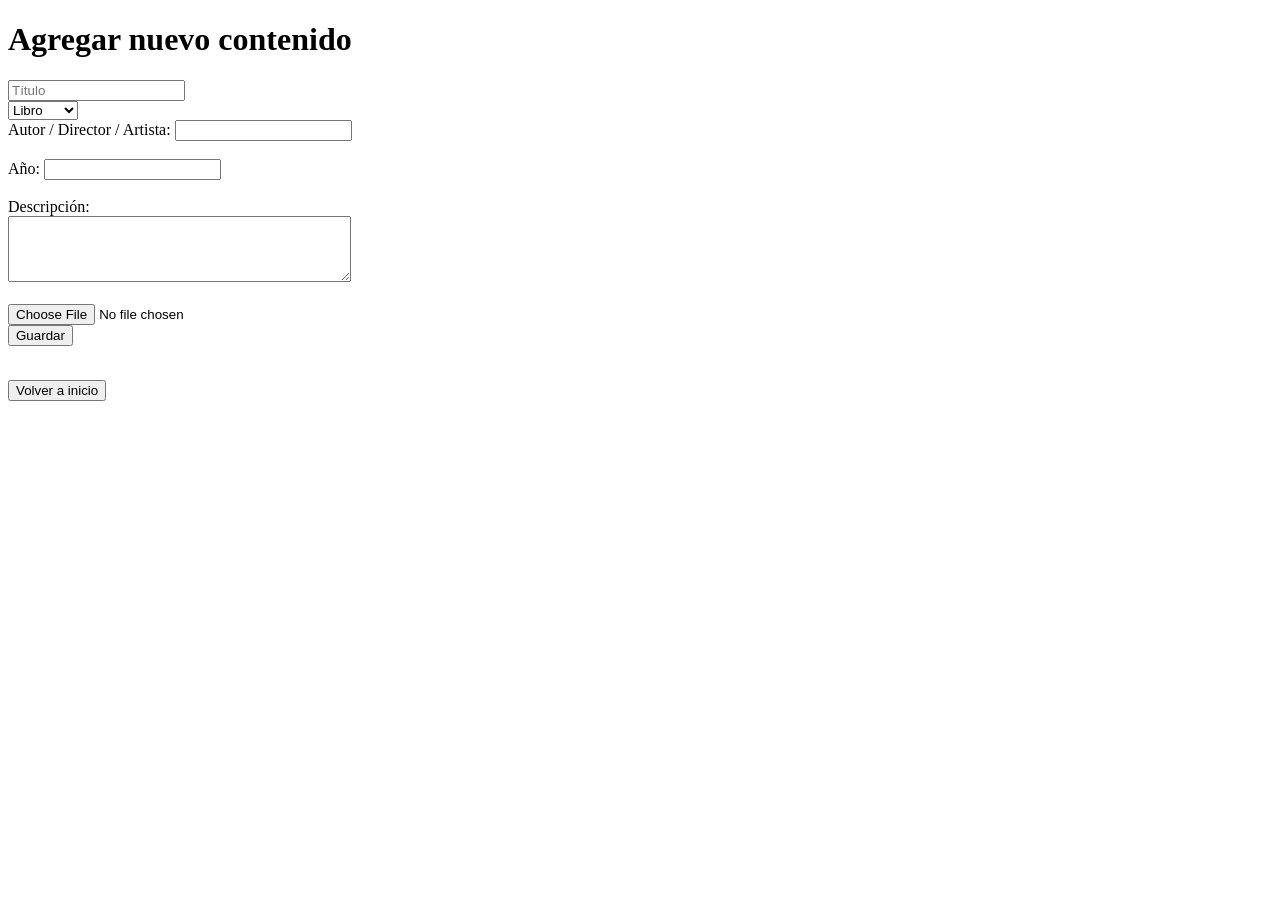
==== admin.html @ 3bc7f206 "admin" ====
<!-- admin.html -->
<!DOCTYPE html>
<html lang="es">
<head>
  <meta charset="UTF-8">
  <title>Panel de Administración</title>
</head>
<body>
  <h1>Agregar nuevo contenido</h1>

  <form id="formulario">
    <input type="text" name="titulo" placeholder="Título" required><br>
    <select name="tipo" required">
      <option value="libro">Libro</option>
      <option value="pelicula">Película</option>
      <option value="cd">CD</option>
    </select><br>

    <label for="autor">Autor / Director / Artista:</label>
    <input type="text" id="autor" name="autor" required><br><br>

    <label for="anio">Año:</label>
    <input type="number" id="anio" name="anio"><br><br>

    <label for="descripcion">Descripción:</label><br>
    <textarea id="descripcion" name="descripcion" rows="4" cols="40"></textarea><br><br>

    <input type="file" name="imagen" accept="image/*" required><br>

    <button type="submit">Guardar</button>
  </form>

  <p id="mensaje" style="color: green;"></p>

  <br>
  <a href="index.html">
    <button>Volver a inicio</button>
  </a>

  <script>
    const formulario = document.getElementById('formulario');

    formulario.addEventListener('submit', function (e) {
      e.preventDefault();

      const titulo = this.titulo.value;
      const tipo = this.tipo.value;
      const autor = this.autor.value;
      const anio = this.anio.value;
      const descripcion = this.descripcion.value;
      const imagenInput = this.imagen.files[0];

      const reader = new FileReader();
      reader.onload = function () {
        const imagenBase64 = reader.result;

        const nuevoItem = {
          titulo,
          tipo,
          autor,
          anio,
          descripcion,
          imagen: imagenBase64 //se guarda como texto base64
        };

        const items = JSON.parse(localStorage.getItem('items')) || [];
        items.push(nuevoItem);
        localStorage.setItem('items', JSON.stringify(items));

        alert('¡Guardado!');
        formulario.reset();
      };

      if (imagenInput) {
        reader.readAsDataURL(imagenInput); // ← lee como base64
      }
    });
  </script>
  </script>
</body>
</html>
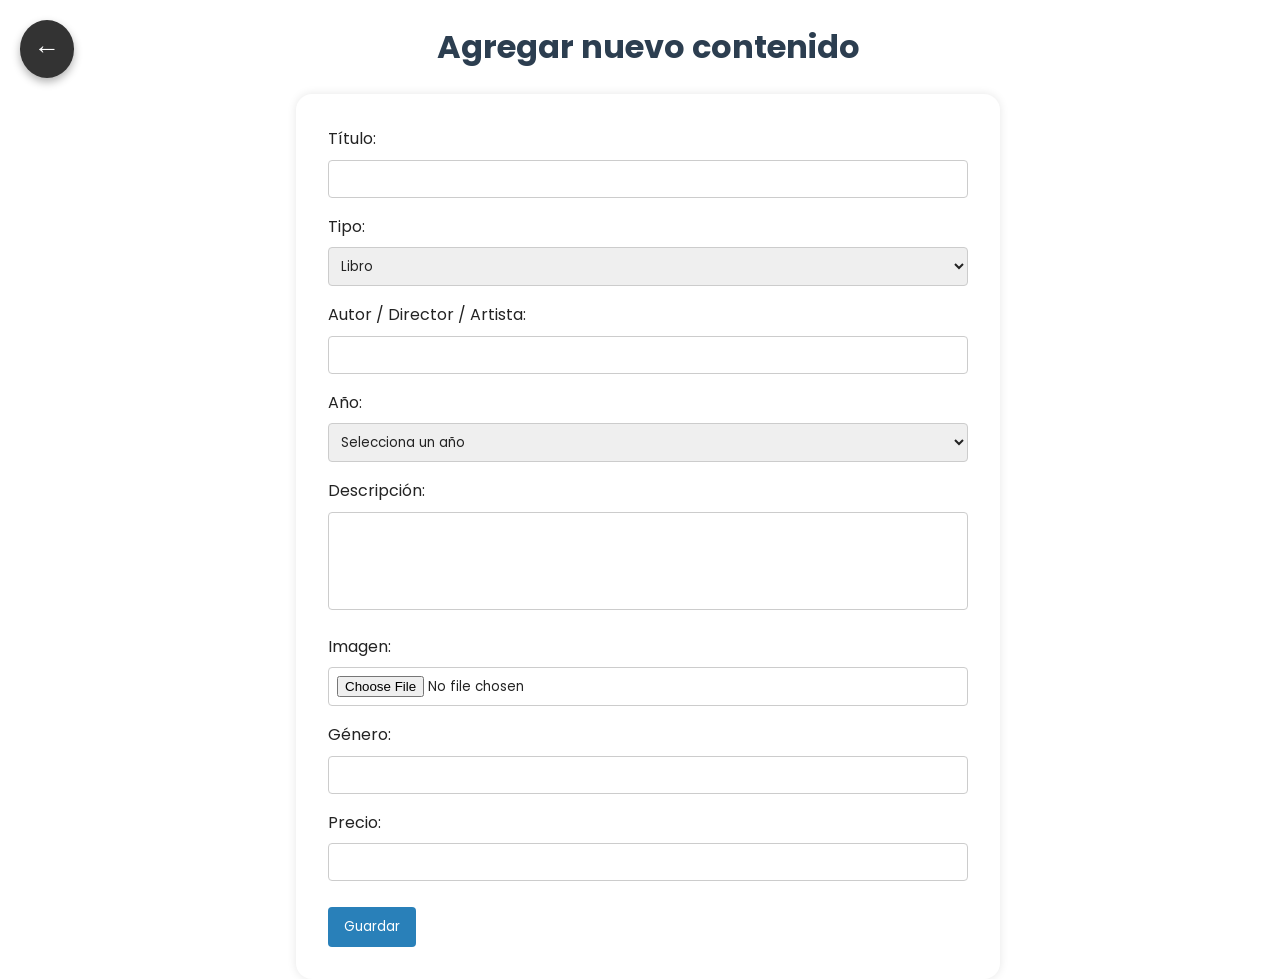
==== commit 95676e80: "modal, modificaciones de css y de admin page" ====
--- a/admin.html
+++ b/admin.html
@@ -1,81 +1,159 @@
-<!-- admin.html -->
 <!DOCTYPE html>
 <html lang="es">
 <head>
   <meta charset="UTF-8">
+  <link rel="stylesheet" href="assets/css/styles.css">
+  <link href="https://fonts.googleapis.com/css2?family=Poppins:wght@400;500;700&display=swap" rel="stylesheet">
   <title>Panel de Administración</title>
 </head>
 <body>
-  <h1>Agregar nuevo contenido</h1>
+  <h1 id="agregar" class="txt-c">Agregar nuevo contenido</h1>
 
   <form id="formulario">
-    <input type="text" name="titulo" placeholder="Título" required><br>
-    <select name="tipo" required">
-      <option value="libro">Libro</option>
-      <option value="pelicula">Película</option>
-      <option value="cd">CD</option>
-    </select><br>
+    <div>
+      <label for="titulo">Título:</label>
+      <input type="text" id="titulo" name="titulo" required>
+    </div>
+    
+    <div>
+      <label for="tipo">Tipo:</label>
+      <select id="tipo" name="tipo" required>
+        <option value="libro">Libro</option>
+        <option value="pelicula">Película</option>
+        <option value="cd">CD</option>
+      </select>
+    </div>
 
-    <label for="autor">Autor / Director / Artista:</label>
-    <input type="text" id="autor" name="autor" required><br><br>
+    <div>
+      <label for="autor">Autor / Director / Artista:</label>
+      <input type="text" id="autor" name="autor" required>
+    </div>
 
-    <label for="anio">Año:</label>
-    <input type="number" id="anio" name="anio"><br><br>
+    <div>
+      <label for="year">Año:</label>
+      <select id="year" name="year" required>
+        <option value="">Selecciona un año</option>
+      </select>
+    </div>
 
-    <label for="descripcion">Descripción:</label><br>
-    <textarea id="descripcion" name="descripcion" rows="4" cols="40"></textarea><br><br>
+    <div>
+      <label for="descripcion">Descripción:</label>
+      <textarea id="descripcion" name="descripcion" rows="4" cols="40"></textarea>
+    </div>
 
-    <input type="file" name="imagen" accept="image/*" required><br>
+    <div>
+      <label for="imagen">Imagen:</label>
+      <input type="file" id="imagen" name="imagen" accept="image/*" required>
+    </div>
 
-    <button type="submit">Guardar</button>
+    <div id="campo-paginas" class="campo-dinamico oculto">
+      <label for="paginas">Páginas:</label>
+      <input type="number" id="paginas" name="paginas" min="1">
+    </div>
+    
+    <div id="campo-duracion" class="campo-dinamico oculto">
+      <label for="duracion">Duración (minutos):</label>
+      <input type="number" id="duracion" name="duracion" min="1">
+    </div>
+    
+    <div id="campo-canciones" class="campo-dinamico oculto">
+      <label for="canciones">Canciones:</label>
+      <input type="number" id="canciones" name="canciones" min="1">
+    </div>
+    
+    <div>
+      <label for="genero">Género:</label>
+      <input type="text" id="genero" name="genero">
+    </div>
+    
+    <div>
+      <label for="precio">Precio:</label>
+      <input type="number" id="precio" name="precio" step="0.01" min="0">
+    </div>
+    
+
+    <button id="boton-guardar" type="submit">Guardar</button>
   </form>
 
-  <p id="mensaje" style="color: green;"></p>
+  <p id="mensaje" class="txt-c"></p>
 
-  <br>
-  <a href="index.html">
-    <button>Volver a inicio</button>
-  </a>
+  <a href="index.html" class="volver-inicio" title="Volver al inicio">←</a>
 
   <script>
-    const formulario = document.getElementById('formulario');
+  const formulario = document.getElementById('formulario');
 
-    formulario.addEventListener('submit', function (e) {
-      e.preventDefault();
+  formulario.addEventListener('submit', function (e) {
+    e.preventDefault();
 
-      const titulo = this.titulo.value;
-      const tipo = this.tipo.value;
-      const autor = this.autor.value;
-      const anio = this.anio.value;
-      const descripcion = this.descripcion.value;
-      const imagenInput = this.imagen.files[0];
+    const titulo = this.titulo.value;
+    const tipo = this.tipo.value;
+    const autor = this.autor.value;
+    const year = this.year.value;
+    const descripcion = this.descripcion.value;
+    const imagenInput = this.imagen.files[0];
+    const genero = this.genero.value;
+    const precio = parseFloat(this.precio.value) || 0;
+    const paginas = parseInt(this.paginas.value);
+    const duracion = parseInt(this.duracion.value);
+    const canciones = parseInt(this.canciones.value);
 
-      const reader = new FileReader();
-      reader.onload = function () {
-        const imagenBase64 = reader.result;
+    const reader = new FileReader();
+    reader.onload = function () {
+      const imagenBase64 = reader.result;
 
-        const nuevoItem = {
-          titulo,
-          tipo,
-          autor,
-          anio,
-          descripcion,
-          imagen: imagenBase64 //se guarda como texto base64
-        };
+      const nuevoItem = {
+      titulo,
+      tipo,
+      autor,
+      year,
+      descripcion,
+      imagen: imagenBase64, // se guarda como texto base64
+      genero,
+      precio,
+      paginas,
+      duracion,
+      canciones
+      };
 
-        const items = JSON.parse(localStorage.getItem('items')) || [];
-        items.push(nuevoItem);
-        localStorage.setItem('items', JSON.stringify(items));
+      const items = JSON.parse(localStorage.getItem('items')) || [];
+      items.push(nuevoItem);
+      localStorage.setItem('items', JSON.stringify(items));
 
-        alert('¡Guardado!');
-        formulario.reset();
+      alert('¡Guardado!');
+      formulario.reset();
       };
 
       if (imagenInput) {
         reader.readAsDataURL(imagenInput); // ← lee como base64
       }
-    });
-  </script>
+  });
+
+  const selectYear = document.getElementById("year");
+  const yearActual = new Date().getFullYear();
+
+  for (let i = yearActual; i >= 1900; i--) {
+    const opcion = document.createElement("option");
+    opcion.value = i;
+    opcion.textContent = i;
+    selectYear.appendChild(opcion);
+  }
+
+  const tipoSelect = document.getElementById("tipo");
+  const campoPaginas = document.getElementById("campo-paginas");
+  const campoDuracion = document.getElementById("campo-duracion");
+  const campoCanciones = document.getElementById("campo-canciones");
+
+  tipoSelect.addEventListener("change", () => {
+    const tipo = tipoSelect.value;
+    campoPaginas.classList.add("oculto");
+    campoDuracion.classList.add("oculto");
+    campoCanciones.classList.add("oculto");
+
+    if (tipo === "libro") campoPaginas.classList.remove("oculto");
+    if (tipo === "pelicula") campoDuracion.classList.remove("oculto");
+    if (tipo === "cd") campoCanciones.classList.remove("oculto");
+  });
+
   </script>
 </body>
 </html>
--- a/assets/css/styles.css
+++ b/assets/css/styles.css
@@ -0,0 +1,313 @@
+/*RESET*/
+* {
+  text-decoration: none;
+  color: inherit;
+  font-family: inherit;
+  list-style-type: none;
+}
+
+img {
+  width: 100%;
+  height: auto;
+}
+
+body {
+  font-family: "Poppins", sans-serif;
+  background-color: #ffffff;
+  color: #232323;
+  line-height: 1.6;
+  height: 100vh;
+  width: 100%;
+}
+
+/*CLASES UTILES*/
+.flex{
+  display: flex;
+}
+
+.center{
+  align-items: center;
+  justify-content: center;
+}
+
+.txt-c{
+  text-align: center;
+}
+
+.justify-c{
+  justify-content: center;
+}
+
+.relative{
+  position: relative;
+}
+
+.wrap{
+  flex-wrap: wrap;
+}
+
+.cursorp{
+  cursor: pointer;
+}
+
+.w100{
+  width: 100%;
+}
+
+/*ajustes de texto*/
+.fw500{
+  font-weight: 500;
+}
+
+.em1{
+  font-size: 1em;
+} 
+
+.uppercase{
+  text-transform: uppercase;
+}
+
+.txtnegro{
+  color: #000000;
+}
+
+/*LIBRERIA DE PRODUCTOS*/
+.img-prod {
+  margin-bottom: 10px;
+  border-radius: 6px;
+  object-fit: cover;
+}
+
+.producto.card {
+  background-color: #fff;
+  border: 1px solid #ddd;
+  border-radius: 12px;
+  padding: 1em;
+  margin: 10px;
+  width: 250px;
+  box-shadow: 0 2px 5px rgba(0, 0, 0, 0.1);
+  transition: transform 0.3s ease;
+  text-align: center; /*clase util sacar*/
+  height: 60em; /* fuerzo a que tengan una altura fija */ 
+  justify-content: space-between; /* empuja el botón al fondo */ /* asegura separación entre info y botón */
+  display: flex;
+  flex-direction: column;
+}
+
+.producto.card:hover {
+  transform: scale(1.03);
+}
+
+.btn-prod {
+  background-color: #eee;
+  border: none;
+  border-radius: 20px;
+  padding: 10px 20px;
+  margin: 0 10px;
+  font-weight: bold;
+  transition: background-color 0.3s ease;
+}
+
+.btn-prod:hover {
+  background-color: #ccc;
+}
+
+.btn-prod.activo {
+  background-color: #000;
+  color: #fff;
+}
+
+#galeria-contenido {
+  flex-wrap: wrap;
+  padding: 20px;
+  gap: 20px;
+}
+
+.btn-reservar {
+  background-color: #008080; 
+  color: #fff;
+  border: none;
+  padding: 8px 16px;
+  border-radius: 8px;
+  font-weight: bold;
+  cursor: pointer;
+  transition: background-color 0.3s ease;
+  margin-top: 1em;
+
+}
+
+.btn-reservar:hover {
+  background-color: #006666;
+}
+
+.btn-reservar:disabled {
+  background-color: #ccc;
+  cursor: not-allowed; /*demuestra que el usuario no puede tocar el boton*/
+  color: #666;
+}
+
+.info-producto {
+  display: flex;
+  flex-direction: column;
+  flex-grow: 1;
+}
+
+
+/*card admin*/
+.admin-card {
+  border: 1px solid #ccc;
+  border-radius: 8px;
+  padding: 1rem;
+  margin: 1rem;
+  width: 250px;
+  background-color: #f9f9f9;
+}
+.admin-card h3 {
+  margin: 0.5rem 0;
+}
+.contenedor {
+  display: flex;
+  flex-wrap: wrap;
+}
+ 
+.modal {
+  position: fixed;
+  top: 0;
+  left: 0;
+  width: 100%;
+  height: 100%;
+  background-color: rgba(0,0,0,0.6);
+  display: flex;
+  justify-content: center;
+  align-items: center;
+}
+
+.modal-contenido {
+  background-color: white;
+  padding: 20px;
+  border-radius: 8px;
+  max-width: 400px;
+  text-align: center;
+}
+
+.oculto {
+  display: none;
+}
+
+.cerrar {
+  position: absolute;
+  top: 10px;
+  right: 15px;
+  font-size: 24px;
+  cursor: pointer;
+}
+
+.boton-agregar {
+  position: fixed;
+  bottom: 20px;
+  right: 20px;
+  background-color: #4CAF50;
+  color: white;
+  font-size: 32px;
+  padding: 0px 10px;
+  border-radius: 50%;
+  box-shadow: 0 4px 8px rgba(0, 0, 0, 0.3);
+  transition: background-color 0.3s, transform 0.2s;
+  z-index: 1000;
+}
+
+.boton-agregar:hover {
+  background-color: #45a049;
+  transform: scale(1.1);
+}
+
+
+/*CSS PAGINA ADMIN*/
+
+#agregar{
+  color: #2c3e50;
+}
+
+form {
+  max-width: 40em;
+  margin: 0 auto;
+  padding: 2em;
+  background: white;
+  border-radius: 1em;
+  box-shadow: 0 0 10px rgba(0,0,0,0.1);
+}
+
+input[type="text"],
+input[type="number"],
+select,
+textarea,
+input[type="file"] {
+  width: 100%;
+  padding: 8px;
+  margin: 8px 0 16px 0;
+  border: 1px solid #ccc;
+  border-radius: 4px;
+  box-sizing: border-box;
+}
+
+textarea {
+  resize: none; /*por default, textarea te deja cambiar el tamaño, esto es para que no lo haga*/
+  width: 100%; 
+  max-width: 100%;
+  box-sizing: border-box;
+}
+
+#boton-guardar {
+  background-color: #2980b9;
+  color: white;
+  padding: 10px 16px;
+  border: none;
+  border-radius: 4px;
+  cursor: pointer;
+  margin-top: 10px;
+}
+
+#boton-guardar:hover {
+  background-color: #1c6690;
+}
+
+a #boton-guardar {
+  background-color: #95a5a6;
+}
+
+a #boton-guardar:hover {
+  background-color: #7f8c8d;
+}
+
+#mensaje {
+  font-weight: bold;
+}
+
+.volver-inicio {
+  position: fixed;
+  top: 20px;
+  left: 20px;
+  background-color: #333;
+  color: white;
+  text-decoration: none;
+  font-size: 26px;
+  font-weight: bolder;
+  padding: 8px 14px;
+  border-radius: 50%;
+  box-shadow: 0 4px 8px rgba(0, 0, 0, 0.3);
+  transition: background-color 0.3s, transform 0.2s;
+  z-index: 1000;
+}
+
+.volver-inicio:hover {
+  background-color: #333;
+  transform: scale(1.1);
+}
+
+.campo-dinamico {
+  margin-bottom: 1em;
+}
+
+.oculto {
+  display: none;
+}
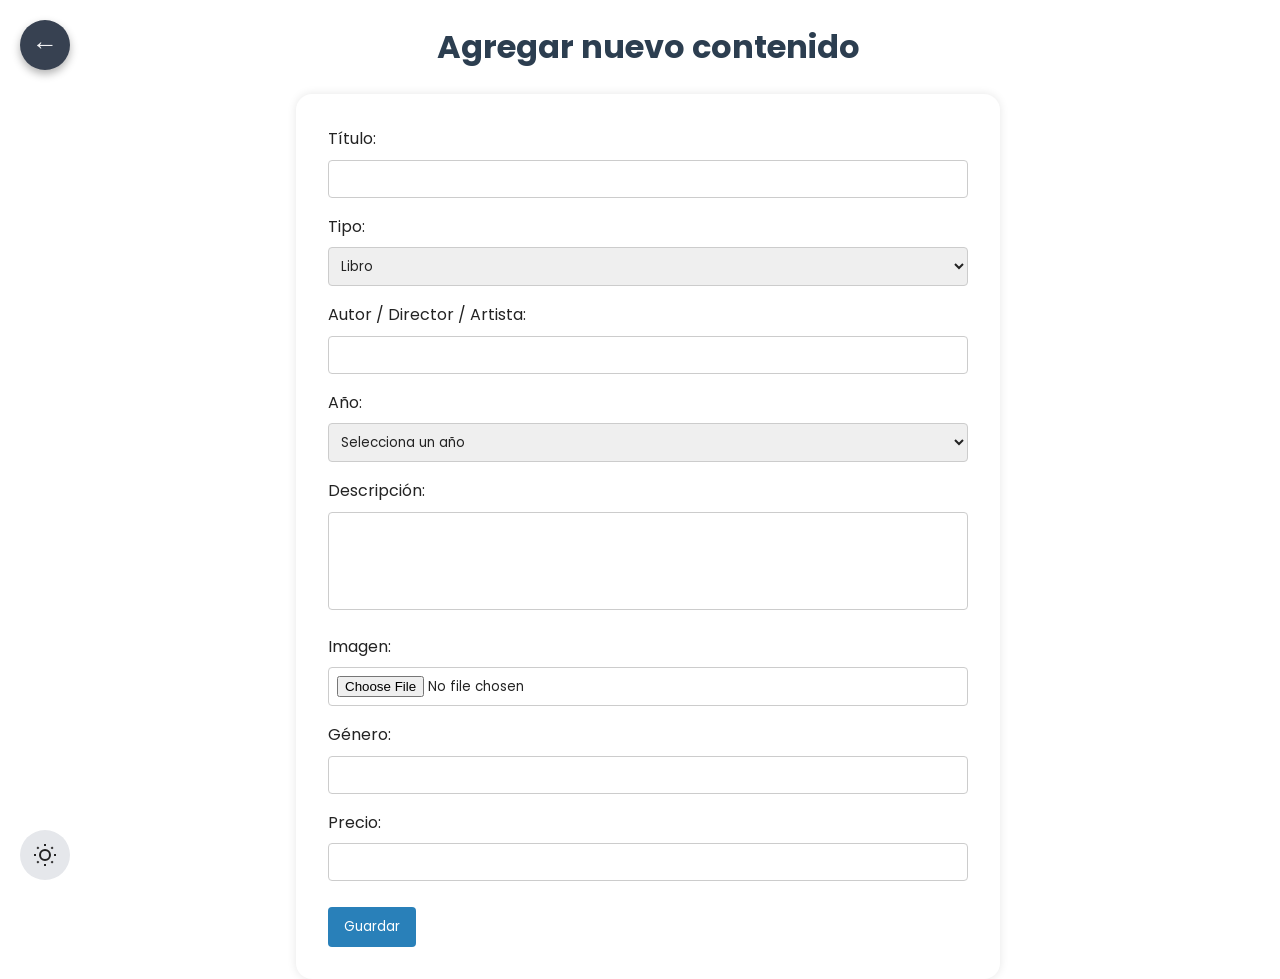
==== commit ca87d52b: "modo oscuro" ====
--- a/admin.html
+++ b/admin.html
@@ -77,7 +77,32 @@
 
   <p id="mensaje" class="txt-c"></p>
 
-  <a href="index.html" class="volver-inicio" title="Volver al inicio">←</a>
+  <a href="index.html" class="volver-inicio flex center" title="Volver al inicio">←</a>
+
+  <!-- checkbox que activa el cambio de tema -->
+  <input type="checkbox" id="theme-toggle">
+
+  <!-- BOTON DARK MODE -->
+  <label for="theme-toggle" class="toggle-button flex center">
+      <!-- sol (modo claro) -->
+      <svg class="icon sun" viewBox="0 0 24 24" fill="none" stroke="currentColor" stroke-width="2">
+      <circle cx="12" cy="12" r="5"></circle>  <!-- circulo central -->
+      <!-- rayos del sol -->
+      <line x1="12" y1="1" x2="12" y2="3"></line>
+      <line x1="12" y1="21" x2="12" y2="23"></line>
+      <line x1="4.22" y1="4.22" x2="5.64" y2="5.64"></line>
+      <line x1="18.36" y1="18.36" x2="19.78" y2="19.78"></line>
+      <line x1="1" y1="12" x2="3" y2="12"></line>
+      <line x1="21" y1="12" x2="23" y2="12"></line>
+      <line x1="4.22" y1="19.78" x2="5.64" y2="18.36"></line>
+      <line x1="18.36" y1="5.64" x2="19.78" y2="4.22"></line>
+      </svg>
+
+      <!-- luna (modo oscuro) -->
+      <svg class="icon moon" viewBox="0 0 24 24" fill="none" stroke="currentColor" stroke-width="2">
+      <path d="M21 12.79A9 9 0 1111.21 3 7 7 0 0021 12.79z"></path>
+      </svg>
+  </label>
 
   <script>
   const formulario = document.getElementById('formulario');
@@ -154,6 +179,31 @@
     if (tipo === "cd") campoCanciones.classList.remove("oculto");
   });
 
+
+  /*MODO OSCURO*/
+    const toggleButton = document.getElementById("theme-toggle");
+    const body = document.body;
+
+    // verifico con localStorage si el usuario ya activó el modo oscuro previamente
+    if (localStorage.getItem("modo-oscuro") === "activado") {
+        body.classList.add("modo-oscuro"); //si existe y tiene el valor "activado", se activa el modo oscuro, añadiendo la clase modo-oscuro al body y marcando el checkbox correspondiente.
+        toggleButton.checked = true; // aseguro que el checkbox esté marcado
+    }
+
+    function cambiarModoOscuro() {
+        //el método .classList.toggle() agrega o quita la clase modo-oscuro del elemento body. si la clase no está presente, toggle() la agrega. si la clase ya está presente, toggle() la elimina.
+        body.classList.toggle("modo-oscuro");
+
+        // guarda el estado del modo oscuro en localStorage
+        if (body.classList.contains("modo-oscuro")) {
+            localStorage.setItem("modo-oscuro", "activado"); // guardo que está activo
+        } else {
+            localStorage.removeItem("modo-oscuro"); // si se desactiva, removemos el item
+        }
+    } //cuando el usuario cambia el estado del modo oscuro (marcando o desmarcando el checkbox), la clase modo-oscuro se alterna en el body. si el modo oscuro está activado, se guarda en localStorage con setItem(), de modo que persista. si se desactiva el modo oscuro, se elimina el valor de localStorage con removeItem().
+
+    toggleButton.addEventListener("change", cambiarModoOscuro);
+
   </script>
 </body>
 </html>
--- a/assets/css/styles.css
+++ b/assets/css/styles.css
@@ -146,25 +146,29 @@
   color: #666;
 }
 
+.btn-cerrar {
+  background-color: #dc2626; 
+  color: #fff;
+  border: none;
+  padding: 8px 16px;
+  border-radius: 8px;
+  font-weight: bold;
+  cursor: pointer;
+  margin-top: 1em;
+  transition: background-color 0.3s;
+}
+
+.btn-cerrar:hover {
+  background-color: #b91c1c;
+}
+
 .info-producto {
   display: flex;
   flex-direction: column;
   flex-grow: 1;
 }
 
-
 /*card admin*/
-.admin-card {
-  border: 1px solid #ccc;
-  border-radius: 8px;
-  padding: 1rem;
-  margin: 1rem;
-  width: 250px;
-  background-color: #f9f9f9;
-}
-.admin-card h3 {
-  margin: 0.5rem 0;
-}
 .contenedor {
   display: flex;
   flex-wrap: wrap;
@@ -186,7 +190,7 @@
   background-color: white;
   padding: 20px;
   border-radius: 8px;
-  max-width: 400px;
+  max-width: 600px;
   text-align: center;
 }
 
@@ -217,8 +221,7 @@
 }
 
 .boton-agregar:hover {
-  background-color: #45a049;
-  transform: scale(1.1);
+  transform: scale(1.1) rotate(+15deg);
 }
 
 
@@ -287,12 +290,13 @@
   position: fixed;
   top: 20px;
   left: 20px;
-  background-color: #333;
-  color: white;
+  background: #374151;
+  color: #f3f4f6;
   text-decoration: none;
   font-size: 26px;
   font-weight: bolder;
-  padding: 8px 14px;
+  width: 50px;
+  height: 50px;
   border-radius: 50%;
   box-shadow: 0 4px 8px rgba(0, 0, 0, 0.3);
   transition: background-color 0.3s, transform 0.2s;
@@ -300,8 +304,7 @@
 }
 
 .volver-inicio:hover {
-  background-color: #333;
-  transform: scale(1.1);
+  transform: scale(1.1) rotate(-15deg);
 }
 
 .campo-dinamico {
@@ -311,3 +314,112 @@
 .oculto {
   display: none;
 }
+
+
+/*MODO OSCURO*/
+/*boton*/
+#theme-toggle { /* oculta el checkbox */
+  display: none;
+}
+
+.toggle-button:hover { 
+  background: #d1d5db;
+}
+
+.toggle-button { 
+  width: 50px;
+  height: 50px;
+  background: #e5e7eb;
+  border-radius: 50%;
+  cursor: pointer;
+  transition: 0.4s;
+  position: fixed;
+  bottom: 20px;
+  left: 20px;
+  z-index: 1000;
+}
+
+.icon { 
+  position: absolute;
+  width: 24px;
+  height: 24px;
+  stroke: currentColor; /* usa el color del texto */
+  transition: 0.4s;
+}
+
+.moon { /* oculta el icono de la luna por defecto */
+  opacity: 0;
+  transform: rotate(-180deg);
+}
+
+#theme-toggle:checked+.toggle-button { /* cuando se activa el checkbox, cambia el botón y el fondo */
+  background: #374151;
+  transform: rotate(-180deg); /* rota el botón */
+}
+
+#theme-toggle:checked+.toggle-button .sun { /* oculta el sol y muestra la luna */
+  opacity: 0;
+  transform: rotate(180deg);
+}
+
+#theme-toggle:checked+.toggle-button .moon {
+  opacity: 1;
+  transform: rotate(180deg);
+}
+
+#theme-toggle:checked~body { /* cambia el fondo y el color del texto en modo oscuro */
+  background: #111827;
+  color: #f3f4f6;
+}
+
+body.modo-oscuro {
+  background-color: #1e1e1e;
+  color: #f1f1f1;
+}
+
+body.modo-oscuro .producto.card {
+  background-color: #2b2b2b;
+  border-color: #444;
+  color: #f1f1f1;
+}
+
+body.modo-oscuro .btn-prod {
+  background-color: #444;
+  color: #f1f1f1;
+}
+
+body.modo-oscuro .btn-prod:hover {
+  background-color: #666;
+}
+
+body.modo-oscuro .btn-prod.activo {
+  background-color: #f1f1f1;
+  color: #000;
+}
+
+body.modo-oscuro .btn-reservar {
+  background-color: #00b3b3;
+}
+
+body.modo-oscuro .btn-reservar:hover {
+  background-color: #009999;
+}
+
+body.modo-oscuro form {
+  background-color: #2b2b2b;
+  color: #f1f1f1;
+  border-color: #444;
+}
+
+body.modo-oscuro input,
+body.modo-oscuro select,
+body.modo-oscuro textarea {
+  background-color: #333;
+  color: #f1f1f1;
+  border: 1px solid #666;
+}
+
+body.modo-oscuro .modal-contenido {
+  background-color: #2b2b2b;
+  color: #f1f1f1;
+}
